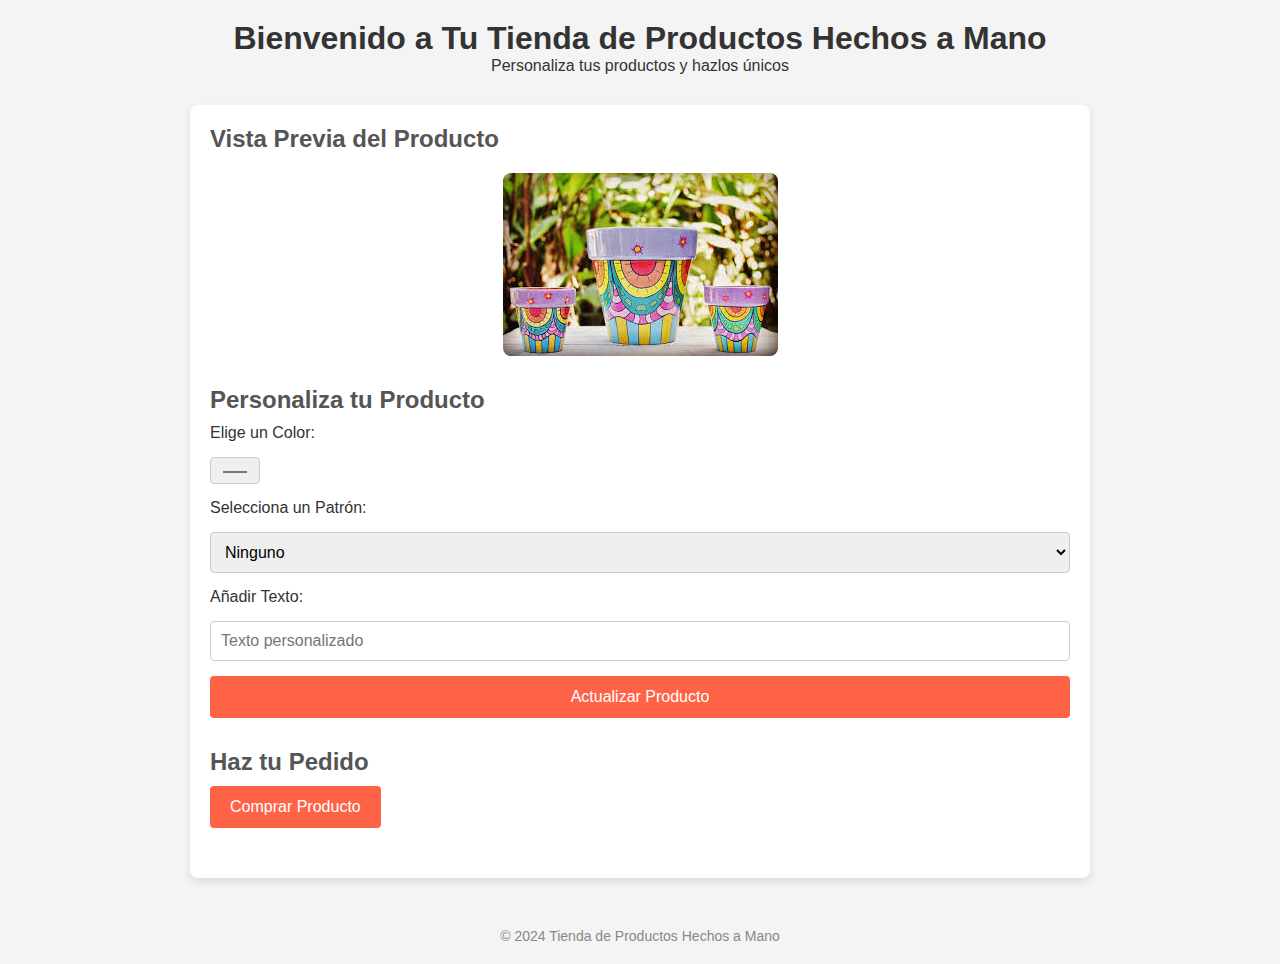
==== index.html @ a14ca444 "Primer comit" ====
<!DOCTYPE html>
<html lang="es">
<head>
    <meta charset="UTF-8">
    <meta name="viewport" content="width=device-width, initial-scale=1.0">
    <title>Productos Hechos a Mano - Personalización en Tiempo Real</title>
    <link rel="stylesheet" href="styles.css">
</head>
<body>
    <header>
        <h1>Bienvenido a Tu Tienda de Productos Hechos a Mano</h1>
        <p>Personaliza tus productos y hazlos únicos</p>
    </header>

    <main>
        <section class="product-preview">
            <h2>Vista Previa del Producto</h2>
            <div class="product-display" id="productDisplay">
                <img src="imagenes/macetas.jpg" alt="Producto Personalizado" id="productImage">
            </div>
        </section>

        <section class="customization">
            <h2>Personaliza tu Producto</h2>
            <form id="customizationForm">
                <label for="color">Elige un Color:</label>
                <input type="color" id="color" name="color" value="#ff6347">

                <label for="pattern">Selecciona un Patrón:</label>
                <select id="pattern" name="pattern">
                    <option value="none">Ninguno</option>
                    <option value="dots">Puntos</option>
                    <option value="stripes">Rayas</option>
                    <option value="floral">Floral</option>
                </select>

                <label for="text">Añadir Texto:</label>
                <input type="text" id="text" name="text" placeholder="Texto personalizado" maxlength="20">

                <button type="button" id="updateProductBtn">Actualizar Producto</button>
            </form>
        </section>

        <section class="order">
            <h2>Haz tu Pedido</h2>
            <button id="orderButton" disabled>Comprar Producto</button>
        </section>
    </main>

    <footer>
        <p>&copy; 2024 Tienda de Productos Hechos a Mano</p>
    </footer>

    <script src="script.js"></script>
</body>
</html>
---- styles.css ----
/* Reset de márgenes y paddings */
* {
    margin: 0;
    padding: 0;
    box-sizing: border-box;
}

body {
    font-family: Arial, sans-serif;
    background-color: #f4f4f4;
    color: #333;
    padding: 20px;
}

header {
    text-align: center;
    margin-bottom: 30px;
}

h1 {
    color: #333;
}

h2 {
    color: #555;
    margin-bottom: 10px;
}

main {
    max-width: 900px;
    margin: 0 auto;
    background-color: #fff;
    padding: 20px;
    border-radius: 8px;
    box-shadow: 0 4px 8px rgba(0, 0, 0, 0.1);
}

.product-preview, .customization, .order {
    margin-bottom: 30px;
}

.product-display {
    display: flex;
    justify-content: center;
    margin-top: 20px;
}

#productImage {
    max-width: 300px;
    max-height: 300px;
    object-fit: cover;
    border-radius: 8px;
}

form {
    display: flex;
    flex-direction: column;
    gap: 15px;
}

input[type="color"],
select,
input[type="text"] {
    padding: 10px;
    border: 1px solid #ccc;
    border-radius: 4px;
    font-size: 16px;
}

button {
    padding: 12px 20px;
    background-color: #ff6347;
    color: white;
    border: none;
    border-radius: 4px;
    cursor: pointer;
    font-size: 16px;
    transition: background-color 0.3s ease;
}

button:hover {
    background-color: #ff4500;
}

footer {
    text-align: center;
    margin-top: 50px;
    font-size: 14px;
    color: #888;
}
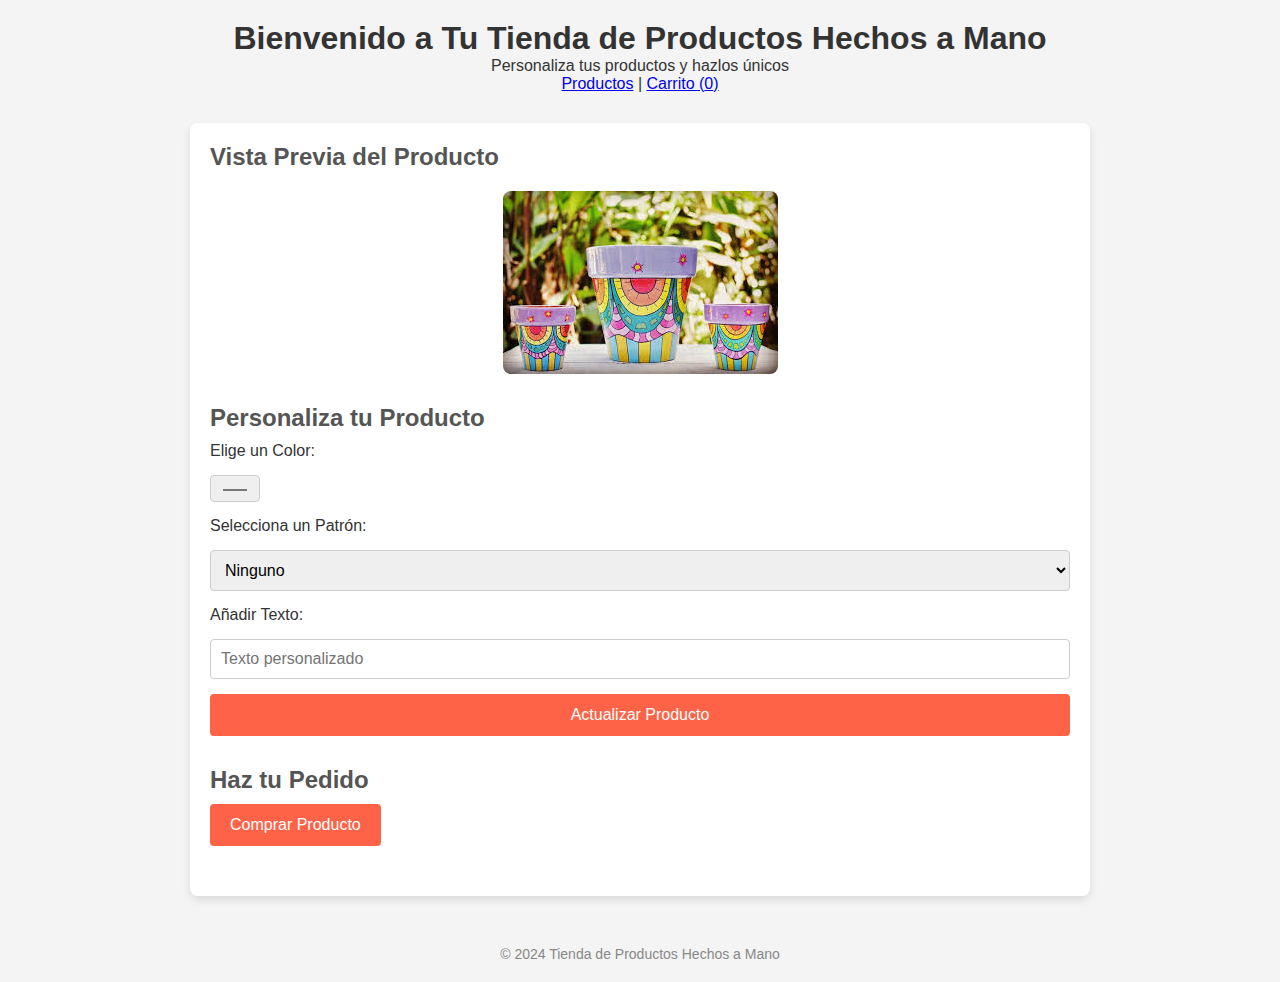
==== commit 25668cae: "Segundo commit" ====
--- a/index.html
+++ b/index.html
@@ -10,6 +10,17 @@
     <header>
         <h1>Bienvenido a Tu Tienda de Productos Hechos a Mano</h1>
         <p>Personaliza tus productos y hazlos únicos</p>
+        <nav>
+            
+           
+            <a href="productos.html">Productos</a>
+               
+            <span> | </span>
+                        
+              
+            <a href="carrito.html" id="cartLink">Carrito (<span id="cartCount">0</span>)</a>
+             
+            </nav>
     </header>
 
     <main>
--- a/styles.css
+++ b/styles.css
@@ -88,3 +88,5 @@
     font-size: 14px;
     color: #888;
 }
+
+
